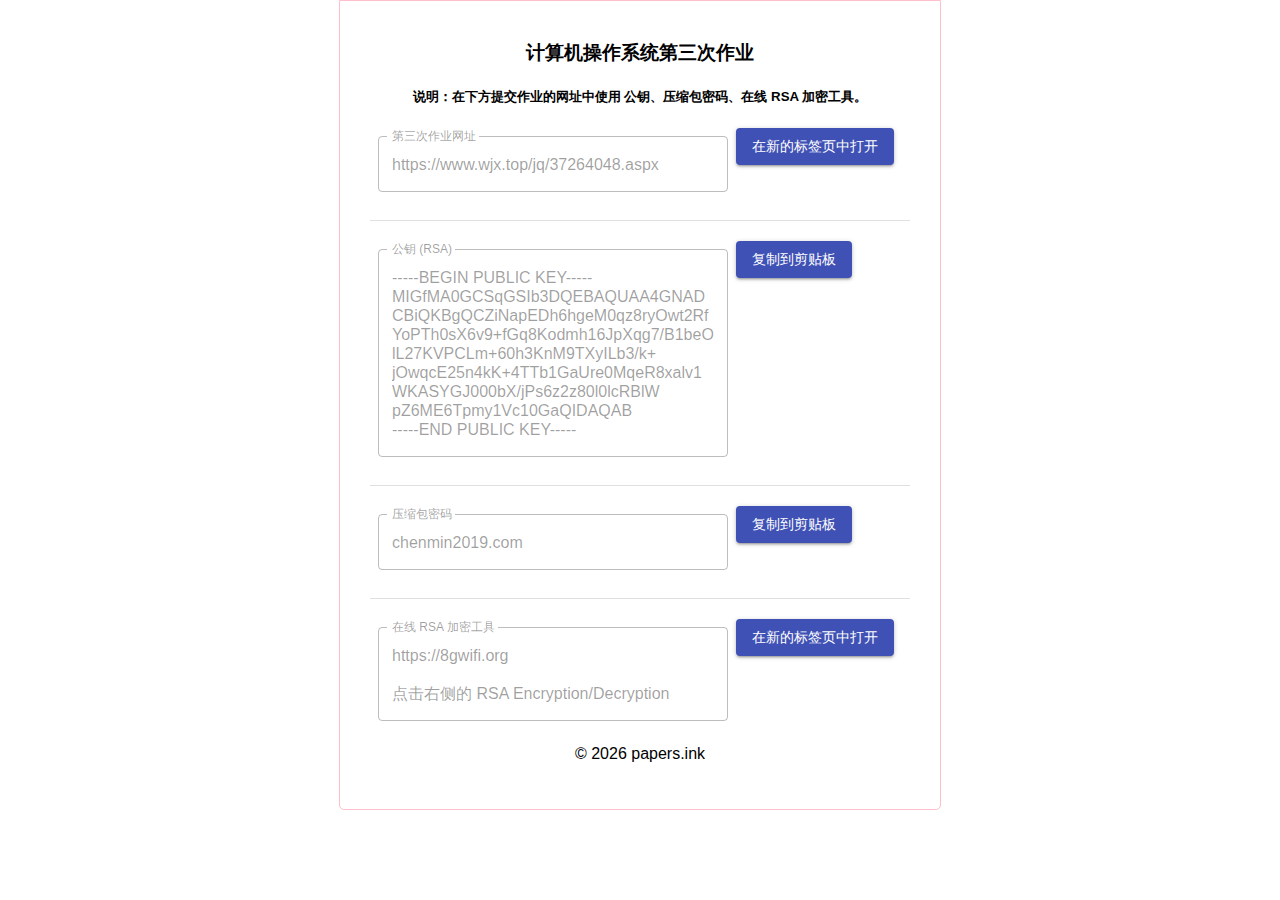
==== os/index.html @ a88f01a9 "add os" ====
<!doctype html><html lang="en"><head><meta charset="utf-8"/><link rel="shortcut icon" href="/os/favicon.ico"/><meta name="viewport" content="width=device-width,initial-scale=1,shrink-to-fit=no"/><meta name="theme-color" content="#000000"/><link rel="manifest" href="/os/manifest.json"/><base href="/os/"/><title>OS 作业提交助手</title><link href="/os/static/css/main.c0649685.chunk.css" rel="stylesheet"></head><body><noscript>You need to enable JavaScript to run this app.</noscript><div id="root"></div><script>!function(l){function e(e){for(var r,t,n=e[0],o=e[1],u=e[2],f=0,i=[];f<n.length;f++)t=n[f],p[t]&&i.push(p[t][0]),p[t]=0;for(r in o)Object.prototype.hasOwnProperty.call(o,r)&&(l[r]=o[r]);for(s&&s(e);i.length;)i.shift()();return c.push.apply(c,u||[]),a()}function a(){for(var e,r=0;r<c.length;r++){for(var t=c[r],n=!0,o=1;o<t.length;o++){var u=t[o];0!==p[u]&&(n=!1)}n&&(c.splice(r--,1),e=f(f.s=t[0]))}return e}var t={},p={1:0},c=[];function f(e){if(t[e])return t[e].exports;var r=t[e]={i:e,l:!1,exports:{}};return l[e].call(r.exports,r,r.exports,f),r.l=!0,r.exports}f.m=l,f.c=t,f.d=function(e,r,t){f.o(e,r)||Object.defineProperty(e,r,{enumerable:!0,get:t})},f.r=function(e){"undefined"!=typeof Symbol&&Symbol.toStringTag&&Object.defineProperty(e,Symbol.toStringTag,{value:"Module"}),Object.defineProperty(e,"__esModule",{value:!0})},f.t=function(r,e){if(1&e&&(r=f(r)),8&e)return r;if(4&e&&"object"==typeof r&&r&&r.__esModule)return r;var t=Object.create(null);if(f.r(t),Object.defineProperty(t,"default",{enumerable:!0,value:r}),2&e&&"string"!=typeof r)for(var n in r)f.d(t,n,function(e){return r[e]}.bind(null,n));return t},f.n=function(e){var r=e&&e.__esModule?function(){return e.default}:function(){return e};return f.d(r,"a",r),r},f.o=function(e,r){return Object.prototype.hasOwnProperty.call(e,r)},f.p="/os/";var r=window.webpackJsonp=window.webpackJsonp||[],n=r.push.bind(r);r.push=e,r=r.slice();for(var o=0;o<r.length;o++)e(r[o]);var s=n;a()}([])</script><script src="/os/static/js/2.88a5b296.chunk.js"></script><script src="/os/static/js/main.2ebedd11.chunk.js"></script></body></html>
---- os/static/css/main.c0649685.chunk.css ----
body{margin:0;padding:0;font-family:-apple-system,BlinkMacSystemFont,Segoe UI,Roboto,Oxygen,Ubuntu,Cantarell,Fira Sans,Droid Sans,Helvetica Neue,sans-serif;-webkit-font-smoothing:antialiased;-moz-osx-font-smoothing:grayscale}code{font-family:source-code-pro,Menlo,Monaco,Consolas,Courier New,monospace}.App{text-align:center;padding-top:20px;padding-bottom:30px;max-width:600px;min-width:400px;margin:0 auto;border:1px solid pink;border-radius:0 0 5px 5px}
/*# sourceMappingURL=main.c0649685.chunk.css.map */
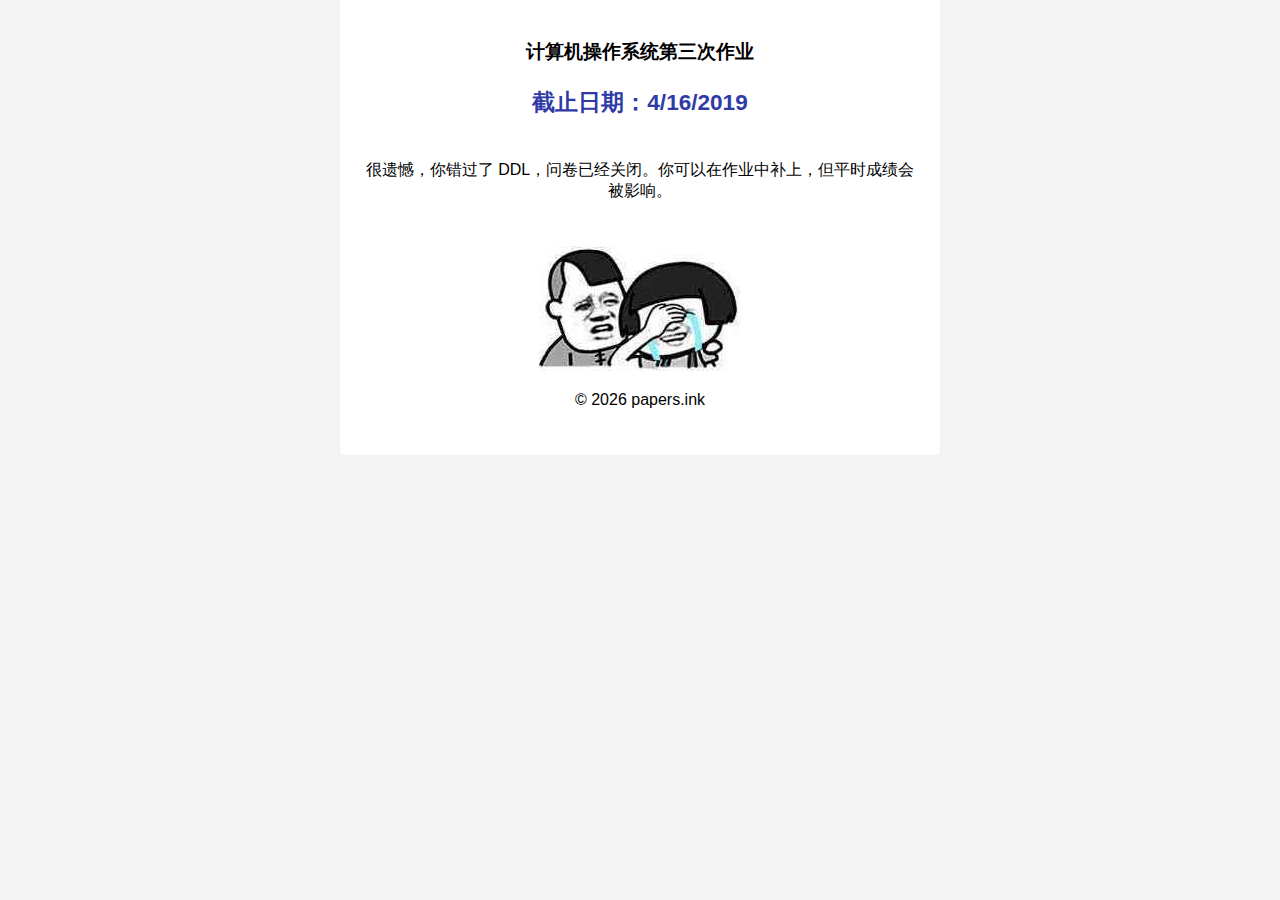
==== commit 9aa30265: "update os" ====
--- a/os/index.html
+++ b/os/index.html
@@ -1 +1 @@
-<!doctype html><html lang="en"><head><meta charset="utf-8"/><link rel="shortcut icon" href="/os/favicon.ico"/><meta name="viewport" content="width=device-width,initial-scale=1,shrink-to-fit=no"/><meta name="theme-color" content="#000000"/><link rel="manifest" href="/os/manifest.json"/><base href="/os/"/><title>OS 作业提交助手</title><link href="/os/static/css/main.c0649685.chunk.css" rel="stylesheet"></head><body><noscript>You need to enable JavaScript to run this app.</noscript><div id="root"></div><script>!function(l){function e(e){for(var r,t,n=e[0],o=e[1],u=e[2],f=0,i=[];f<n.length;f++)t=n[f],p[t]&&i.push(p[t][0]),p[t]=0;for(r in o)Object.prototype.hasOwnProperty.call(o,r)&&(l[r]=o[r]);for(s&&s(e);i.length;)i.shift()();return c.push.apply(c,u||[]),a()}function a(){for(var e,r=0;r<c.length;r++){for(var t=c[r],n=!0,o=1;o<t.length;o++){var u=t[o];0!==p[u]&&(n=!1)}n&&(c.splice(r--,1),e=f(f.s=t[0]))}return e}var t={},p={1:0},c=[];function f(e){if(t[e])return t[e].exports;var r=t[e]={i:e,l:!1,exports:{}};return l[e].call(r.exports,r,r.exports,f),r.l=!0,r.exports}f.m=l,f.c=t,f.d=function(e,r,t){f.o(e,r)||Object.defineProperty(e,r,{enumerable:!0,get:t})},f.r=function(e){"undefined"!=typeof Symbol&&Symbol.toStringTag&&Object.defineProperty(e,Symbol.toStringTag,{value:"Module"}),Object.defineProperty(e,"__esModule",{value:!0})},f.t=function(r,e){if(1&e&&(r=f(r)),8&e)return r;if(4&e&&"object"==typeof r&&r&&r.__esModule)return r;var t=Object.create(null);if(f.r(t),Object.defineProperty(t,"default",{enumerable:!0,value:r}),2&e&&"string"!=typeof r)for(var n in r)f.d(t,n,function(e){return r[e]}.bind(null,n));return t},f.n=function(e){var r=e&&e.__esModule?function(){return e.default}:function(){return e};return f.d(r,"a",r),r},f.o=function(e,r){return Object.prototype.hasOwnProperty.call(e,r)},f.p="/os/";var r=window.webpackJsonp=window.webpackJsonp||[],n=r.push.bind(r);r.push=e,r=r.slice();for(var o=0;o<r.length;o++)e(r[o]);var s=n;a()}([])</script><script src="/os/static/js/2.88a5b296.chunk.js"></script><script src="/os/static/js/main.2ebedd11.chunk.js"></script></body></html>+<!doctype html><html lang="en"><head><script async src="https://www.googletagmanager.com/gtag/js?id=UA-138005382-1"></script><meta charset="utf-8"/><link rel="shortcut icon" href="/os/favicon.ico"/><meta name="viewport" content="width=device-width,initial-scale=1,shrink-to-fit=no"/><meta name="theme-color" content="#000000"/><link rel="manifest" href="/os/manifest.json"/><base href="/os/"/><title>OS 作业提交助手</title><link href="/os/static/css/main.f5364f6a.chunk.css" rel="stylesheet"></head><body><noscript>You need to enable JavaScript to run this app.</noscript><div id="root"></div><script>!function(l){function e(e){for(var r,t,n=e[0],o=e[1],u=e[2],f=0,i=[];f<n.length;f++)t=n[f],p[t]&&i.push(p[t][0]),p[t]=0;for(r in o)Object.prototype.hasOwnProperty.call(o,r)&&(l[r]=o[r]);for(s&&s(e);i.length;)i.shift()();return c.push.apply(c,u||[]),a()}function a(){for(var e,r=0;r<c.length;r++){for(var t=c[r],n=!0,o=1;o<t.length;o++){var u=t[o];0!==p[u]&&(n=!1)}n&&(c.splice(r--,1),e=f(f.s=t[0]))}return e}var t={},p={1:0},c=[];function f(e){if(t[e])return t[e].exports;var r=t[e]={i:e,l:!1,exports:{}};return l[e].call(r.exports,r,r.exports,f),r.l=!0,r.exports}f.m=l,f.c=t,f.d=function(e,r,t){f.o(e,r)||Object.defineProperty(e,r,{enumerable:!0,get:t})},f.r=function(e){"undefined"!=typeof Symbol&&Symbol.toStringTag&&Object.defineProperty(e,Symbol.toStringTag,{value:"Module"}),Object.defineProperty(e,"__esModule",{value:!0})},f.t=function(r,e){if(1&e&&(r=f(r)),8&e)return r;if(4&e&&"object"==typeof r&&r&&r.__esModule)return r;var t=Object.create(null);if(f.r(t),Object.defineProperty(t,"default",{enumerable:!0,value:r}),2&e&&"string"!=typeof r)for(var n in r)f.d(t,n,function(e){return r[e]}.bind(null,n));return t},f.n=function(e){var r=e&&e.__esModule?function(){return e.default}:function(){return e};return f.d(r,"a",r),r},f.o=function(e,r){return Object.prototype.hasOwnProperty.call(e,r)},f.p="/os/";var r=window.webpackJsonp=window.webpackJsonp||[],n=r.push.bind(r);r.push=e,r=r.slice();for(var o=0;o<r.length;o++)e(r[o]);var s=n;a()}([])</script><script src="/os/static/js/2.5c1260f5.chunk.js"></script><script src="/os/static/js/main.ce7d5a86.chunk.js"></script></body><script>function gtag(){dataLayer.push(arguments)}window.dataLayer=window.dataLayer||[],gtag("js",new Date),gtag("config","UA-138005382-1")</script></html>--- a/os/static/css/main.f5364f6a.chunk.css
+++ b/os/static/css/main.f5364f6a.chunk.css
@@ -0,0 +1,2 @@
+body{margin:0;padding:0;font-family:-apple-system,BlinkMacSystemFont,Segoe UI,Roboto,Oxygen,Ubuntu,Cantarell,Fira Sans,Droid Sans,Helvetica Neue,sans-serif;-webkit-font-smoothing:antialiased;-moz-osx-font-smoothing:grayscale}code{font-family:source-code-pro,Menlo,Monaco,Consolas,Courier New,monospace}body{background-color:#f3f3f3}.App{text-align:center;padding-top:20px;padding-bottom:30px;max-width:600px;min-width:400px;background-color:#fff;border-top:none;border-radius:0 0 5px 5px;box-shadow:#f3f3f3;margin:0 auto 40px}strong{font-weight:800;font-size:1.7em;color:#303aa6}label{color:#303aa6!important;font-weight:800!important}
+/*# sourceMappingURL=main.f5364f6a.chunk.css.map */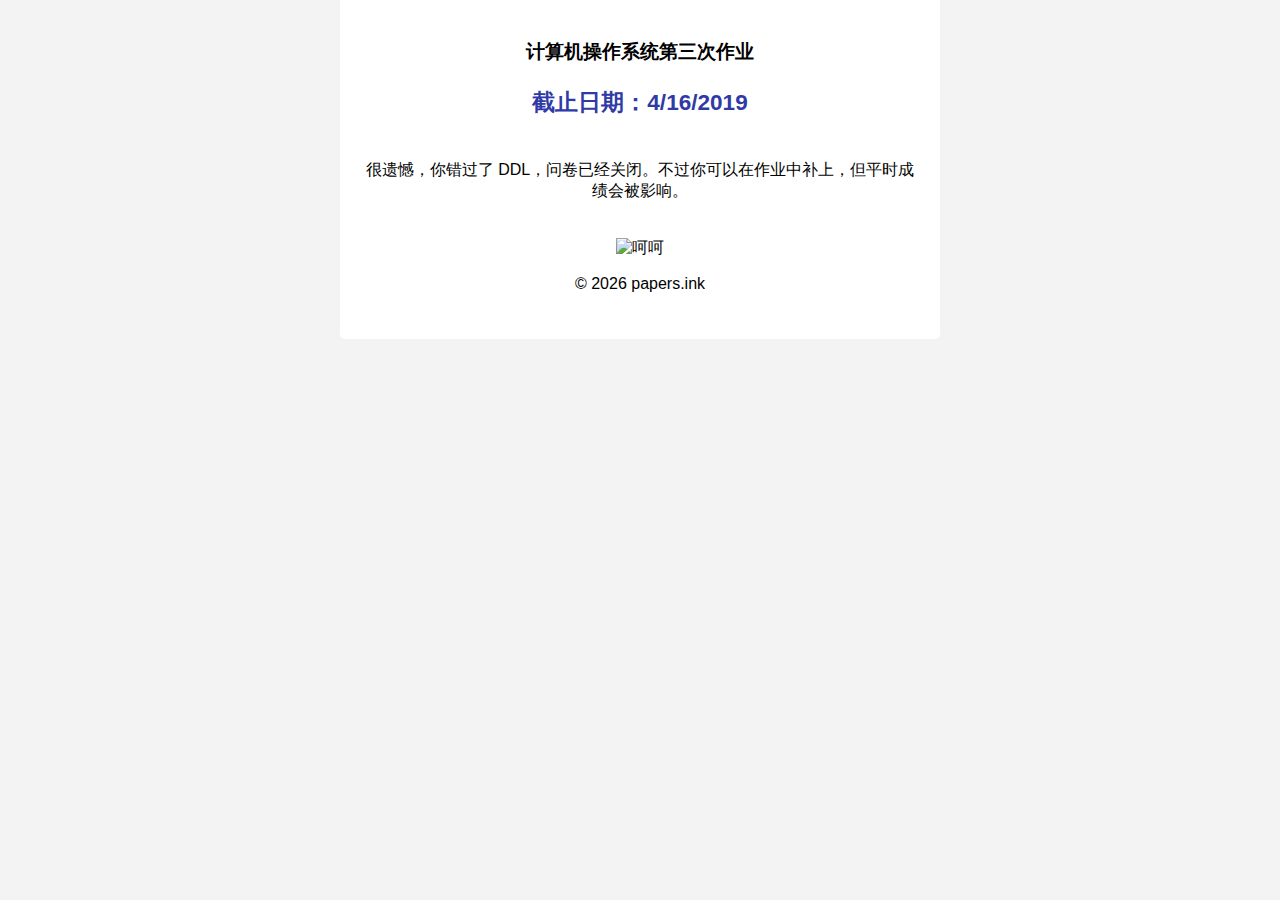
==== commit e867580c: "update content" ====
--- a/os/index.html
+++ b/os/index.html
@@ -1 +1 @@
-<!doctype html><html lang="en"><head><script async src="https://www.googletagmanager.com/gtag/js?id=UA-138005382-1"></script><meta charset="utf-8"/><link rel="shortcut icon" href="/os/favicon.ico"/><meta name="viewport" content="width=device-width,initial-scale=1,shrink-to-fit=no"/><meta name="theme-color" content="#000000"/><link rel="manifest" href="/os/manifest.json"/><base href="/os/"/><title>OS 作业提交助手</title><link href="/os/static/css/main.f5364f6a.chunk.css" rel="stylesheet"></head><body><noscript>You need to enable JavaScript to run this app.</noscript><div id="root"></div><script>!function(l){function e(e){for(var r,t,n=e[0],o=e[1],u=e[2],f=0,i=[];f<n.length;f++)t=n[f],p[t]&&i.push(p[t][0]),p[t]=0;for(r in o)Object.prototype.hasOwnProperty.call(o,r)&&(l[r]=o[r]);for(s&&s(e);i.length;)i.shift()();return c.push.apply(c,u||[]),a()}function a(){for(var e,r=0;r<c.length;r++){for(var t=c[r],n=!0,o=1;o<t.length;o++){var u=t[o];0!==p[u]&&(n=!1)}n&&(c.splice(r--,1),e=f(f.s=t[0]))}return e}var t={},p={1:0},c=[];function f(e){if(t[e])return t[e].exports;var r=t[e]={i:e,l:!1,exports:{}};return l[e].call(r.exports,r,r.exports,f),r.l=!0,r.exports}f.m=l,f.c=t,f.d=function(e,r,t){f.o(e,r)||Object.defineProperty(e,r,{enumerable:!0,get:t})},f.r=function(e){"undefined"!=typeof Symbol&&Symbol.toStringTag&&Object.defineProperty(e,Symbol.toStringTag,{value:"Module"}),Object.defineProperty(e,"__esModule",{value:!0})},f.t=function(r,e){if(1&e&&(r=f(r)),8&e)return r;if(4&e&&"object"==typeof r&&r&&r.__esModule)return r;var t=Object.create(null);if(f.r(t),Object.defineProperty(t,"default",{enumerable:!0,value:r}),2&e&&"string"!=typeof r)for(var n in r)f.d(t,n,function(e){return r[e]}.bind(null,n));return t},f.n=function(e){var r=e&&e.__esModule?function(){return e.default}:function(){return e};return f.d(r,"a",r),r},f.o=function(e,r){return Object.prototype.hasOwnProperty.call(e,r)},f.p="/os/";var r=window.webpackJsonp=window.webpackJsonp||[],n=r.push.bind(r);r.push=e,r=r.slice();for(var o=0;o<r.length;o++)e(r[o]);var s=n;a()}([])</script><script src="/os/static/js/2.5c1260f5.chunk.js"></script><script src="/os/static/js/main.ce7d5a86.chunk.js"></script></body><script>function gtag(){dataLayer.push(arguments)}window.dataLayer=window.dataLayer||[],gtag("js",new Date),gtag("config","UA-138005382-1")</script></html>+<!doctype html><html lang="en"><head><script async src="https://www.googletagmanager.com/gtag/js?id=UA-138005382-1"></script><meta charset="utf-8"/><link rel="shortcut icon" href="/os/favicon.ico"/><meta name="viewport" content="width=device-width,initial-scale=1,shrink-to-fit=no"/><meta name="theme-color" content="#000000"/><link rel="manifest" href="/os/manifest.json"/><base href="/os/"/><title>OS 作业提交助手</title><link href="/os/static/css/main.f5364f6a.chunk.css" rel="stylesheet"></head><body><noscript>You need to enable JavaScript to run this app.</noscript><div id="root"></div><script>!function(l){function e(e){for(var r,t,n=e[0],o=e[1],u=e[2],f=0,i=[];f<n.length;f++)t=n[f],p[t]&&i.push(p[t][0]),p[t]=0;for(r in o)Object.prototype.hasOwnProperty.call(o,r)&&(l[r]=o[r]);for(s&&s(e);i.length;)i.shift()();return c.push.apply(c,u||[]),a()}function a(){for(var e,r=0;r<c.length;r++){for(var t=c[r],n=!0,o=1;o<t.length;o++){var u=t[o];0!==p[u]&&(n=!1)}n&&(c.splice(r--,1),e=f(f.s=t[0]))}return e}var t={},p={1:0},c=[];function f(e){if(t[e])return t[e].exports;var r=t[e]={i:e,l:!1,exports:{}};return l[e].call(r.exports,r,r.exports,f),r.l=!0,r.exports}f.m=l,f.c=t,f.d=function(e,r,t){f.o(e,r)||Object.defineProperty(e,r,{enumerable:!0,get:t})},f.r=function(e){"undefined"!=typeof Symbol&&Symbol.toStringTag&&Object.defineProperty(e,Symbol.toStringTag,{value:"Module"}),Object.defineProperty(e,"__esModule",{value:!0})},f.t=function(r,e){if(1&e&&(r=f(r)),8&e)return r;if(4&e&&"object"==typeof r&&r&&r.__esModule)return r;var t=Object.create(null);if(f.r(t),Object.defineProperty(t,"default",{enumerable:!0,value:r}),2&e&&"string"!=typeof r)for(var n in r)f.d(t,n,function(e){return r[e]}.bind(null,n));return t},f.n=function(e){var r=e&&e.__esModule?function(){return e.default}:function(){return e};return f.d(r,"a",r),r},f.o=function(e,r){return Object.prototype.hasOwnProperty.call(e,r)},f.p="/os/";var r=window.webpackJsonp=window.webpackJsonp||[],n=r.push.bind(r);r.push=e,r=r.slice();for(var o=0;o<r.length;o++)e(r[o]);var s=n;a()}([])</script><script src="/os/static/js/2.8ca3c880.chunk.js"></script><script src="/os/static/js/main.235b3689.chunk.js"></script></body><script>function gtag(){dataLayer.push(arguments)}window.dataLayer=window.dataLayer||[],gtag("js",new Date),gtag("config","UA-138005382-1")</script></html>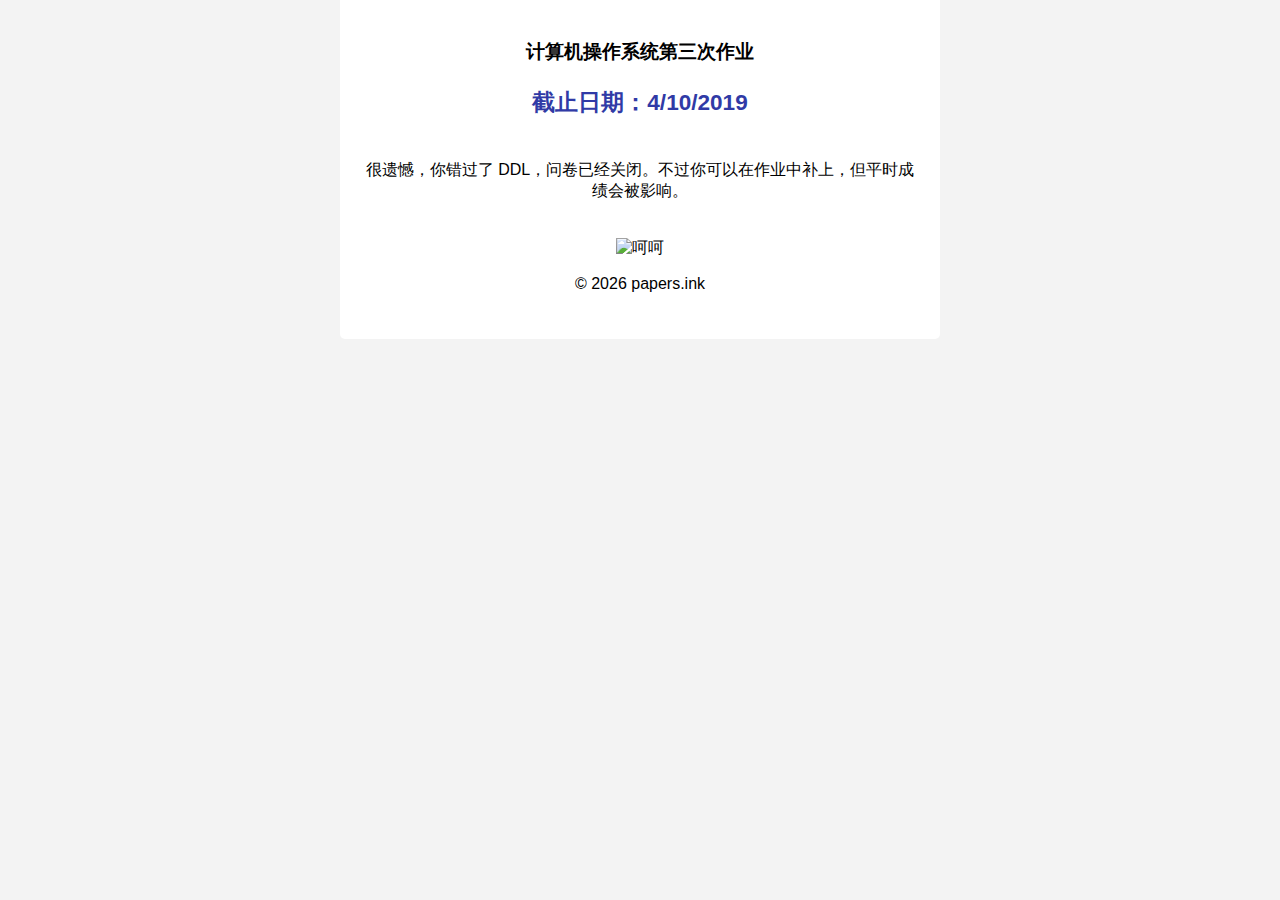
==== commit ed93cdb9: "update" ====
--- a/os/index.html
+++ b/os/index.html
@@ -1 +1 @@
-<!doctype html><html lang="en"><head><script async src="https://www.googletagmanager.com/gtag/js?id=UA-138005382-1"></script><meta charset="utf-8"/><link rel="shortcut icon" href="/os/favicon.ico"/><meta name="viewport" content="width=device-width,initial-scale=1,shrink-to-fit=no"/><meta name="theme-color" content="#000000"/><link rel="manifest" href="/os/manifest.json"/><base href="/os/"/><title>OS 作业提交助手</title><link href="/os/static/css/main.f5364f6a.chunk.css" rel="stylesheet"></head><body><noscript>You need to enable JavaScript to run this app.</noscript><div id="root"></div><script>!function(l){function e(e){for(var r,t,n=e[0],o=e[1],u=e[2],f=0,i=[];f<n.length;f++)t=n[f],p[t]&&i.push(p[t][0]),p[t]=0;for(r in o)Object.prototype.hasOwnProperty.call(o,r)&&(l[r]=o[r]);for(s&&s(e);i.length;)i.shift()();return c.push.apply(c,u||[]),a()}function a(){for(var e,r=0;r<c.length;r++){for(var t=c[r],n=!0,o=1;o<t.length;o++){var u=t[o];0!==p[u]&&(n=!1)}n&&(c.splice(r--,1),e=f(f.s=t[0]))}return e}var t={},p={1:0},c=[];function f(e){if(t[e])return t[e].exports;var r=t[e]={i:e,l:!1,exports:{}};return l[e].call(r.exports,r,r.exports,f),r.l=!0,r.exports}f.m=l,f.c=t,f.d=function(e,r,t){f.o(e,r)||Object.defineProperty(e,r,{enumerable:!0,get:t})},f.r=function(e){"undefined"!=typeof Symbol&&Symbol.toStringTag&&Object.defineProperty(e,Symbol.toStringTag,{value:"Module"}),Object.defineProperty(e,"__esModule",{value:!0})},f.t=function(r,e){if(1&e&&(r=f(r)),8&e)return r;if(4&e&&"object"==typeof r&&r&&r.__esModule)return r;var t=Object.create(null);if(f.r(t),Object.defineProperty(t,"default",{enumerable:!0,value:r}),2&e&&"string"!=typeof r)for(var n in r)f.d(t,n,function(e){return r[e]}.bind(null,n));return t},f.n=function(e){var r=e&&e.__esModule?function(){return e.default}:function(){return e};return f.d(r,"a",r),r},f.o=function(e,r){return Object.prototype.hasOwnProperty.call(e,r)},f.p="/os/";var r=window.webpackJsonp=window.webpackJsonp||[],n=r.push.bind(r);r.push=e,r=r.slice();for(var o=0;o<r.length;o++)e(r[o]);var s=n;a()}([])</script><script src="/os/static/js/2.8ca3c880.chunk.js"></script><script src="/os/static/js/main.235b3689.chunk.js"></script></body><script>function gtag(){dataLayer.push(arguments)}window.dataLayer=window.dataLayer||[],gtag("js",new Date),gtag("config","UA-138005382-1")</script></html>+<!doctype html><html lang="en"><head><script async src="https://www.googletagmanager.com/gtag/js?id=UA-138005382-1"></script><meta charset="utf-8"/><link rel="shortcut icon" href="/os/favicon.ico"/><meta name="viewport" content="width=device-width,initial-scale=1,shrink-to-fit=no"/><meta name="theme-color" content="#000000"/><link rel="manifest" href="/os/manifest.json"/><base href="/os/"/><title>OS 作业提交助手</title><link href="/os/static/css/main.f5364f6a.chunk.css" rel="stylesheet"></head><body><noscript>You need to enable JavaScript to run this app.</noscript><div id="root"></div><script>!function(l){function e(e){for(var r,t,n=e[0],o=e[1],u=e[2],f=0,i=[];f<n.length;f++)t=n[f],p[t]&&i.push(p[t][0]),p[t]=0;for(r in o)Object.prototype.hasOwnProperty.call(o,r)&&(l[r]=o[r]);for(s&&s(e);i.length;)i.shift()();return c.push.apply(c,u||[]),a()}function a(){for(var e,r=0;r<c.length;r++){for(var t=c[r],n=!0,o=1;o<t.length;o++){var u=t[o];0!==p[u]&&(n=!1)}n&&(c.splice(r--,1),e=f(f.s=t[0]))}return e}var t={},p={1:0},c=[];function f(e){if(t[e])return t[e].exports;var r=t[e]={i:e,l:!1,exports:{}};return l[e].call(r.exports,r,r.exports,f),r.l=!0,r.exports}f.m=l,f.c=t,f.d=function(e,r,t){f.o(e,r)||Object.defineProperty(e,r,{enumerable:!0,get:t})},f.r=function(e){"undefined"!=typeof Symbol&&Symbol.toStringTag&&Object.defineProperty(e,Symbol.toStringTag,{value:"Module"}),Object.defineProperty(e,"__esModule",{value:!0})},f.t=function(r,e){if(1&e&&(r=f(r)),8&e)return r;if(4&e&&"object"==typeof r&&r&&r.__esModule)return r;var t=Object.create(null);if(f.r(t),Object.defineProperty(t,"default",{enumerable:!0,value:r}),2&e&&"string"!=typeof r)for(var n in r)f.d(t,n,function(e){return r[e]}.bind(null,n));return t},f.n=function(e){var r=e&&e.__esModule?function(){return e.default}:function(){return e};return f.d(r,"a",r),r},f.o=function(e,r){return Object.prototype.hasOwnProperty.call(e,r)},f.p="/os/";var r=window.webpackJsonp=window.webpackJsonp||[],n=r.push.bind(r);r.push=e,r=r.slice();for(var o=0;o<r.length;o++)e(r[o]);var s=n;a()}([])</script><script src="/os/static/js/2.8ca3c880.chunk.js"></script><script src="/os/static/js/main.719337b9.chunk.js"></script></body><script>function gtag(){dataLayer.push(arguments)}window.dataLayer=window.dataLayer||[],gtag("js",new Date),gtag("config","UA-138005382-1")</script></html>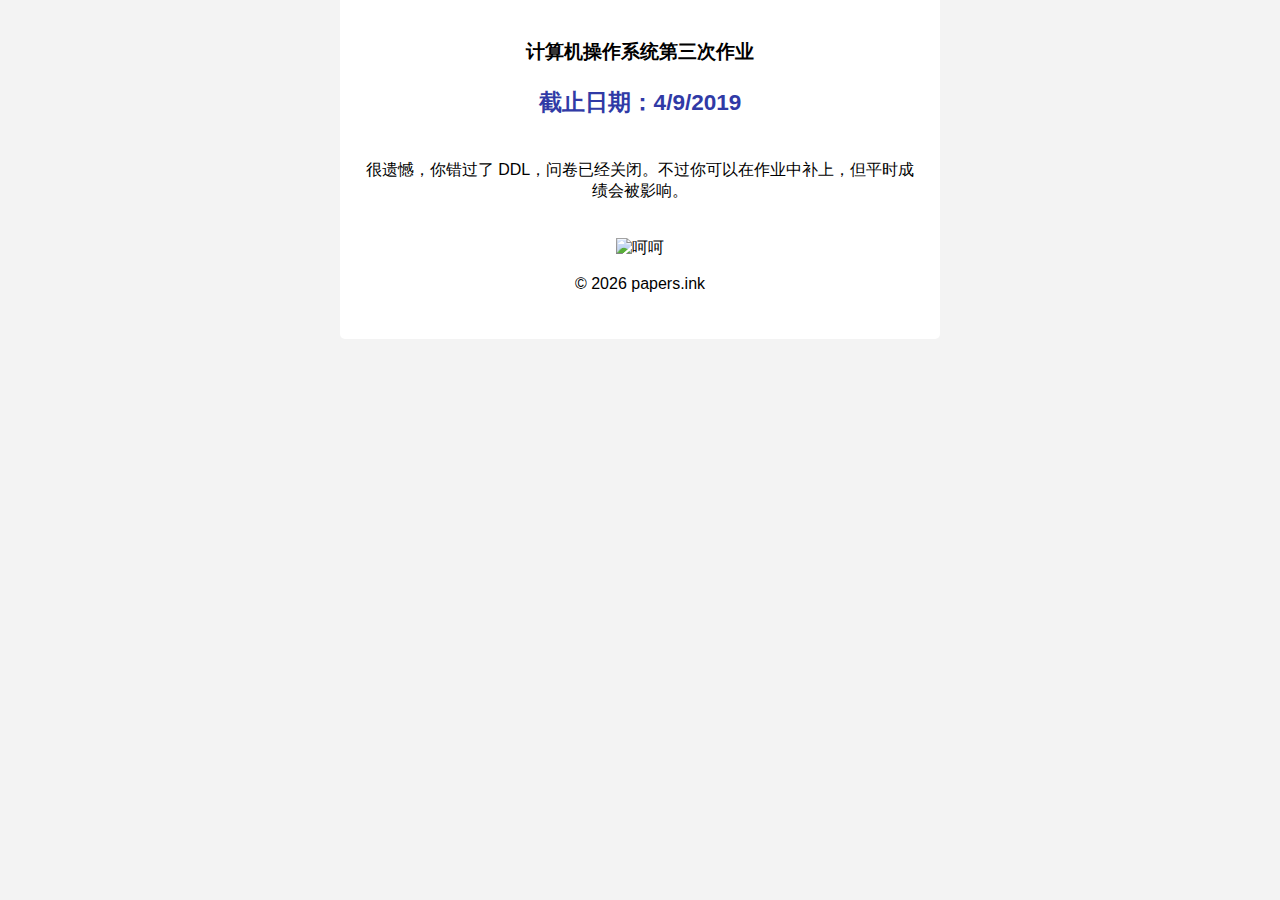
==== commit 583c1182: "update" ====
--- a/os/index.html
+++ b/os/index.html
@@ -1 +1 @@
-<!doctype html><html lang="en"><head><script async src="https://www.googletagmanager.com/gtag/js?id=UA-138005382-1"></script><meta charset="utf-8"/><link rel="shortcut icon" href="/os/favicon.ico"/><meta name="viewport" content="width=device-width,initial-scale=1,shrink-to-fit=no"/><meta name="theme-color" content="#000000"/><link rel="manifest" href="/os/manifest.json"/><base href="/os/"/><title>OS 作业提交助手</title><link href="/os/static/css/main.f5364f6a.chunk.css" rel="stylesheet"></head><body><noscript>You need to enable JavaScript to run this app.</noscript><div id="root"></div><script>!function(l){function e(e){for(var r,t,n=e[0],o=e[1],u=e[2],f=0,i=[];f<n.length;f++)t=n[f],p[t]&&i.push(p[t][0]),p[t]=0;for(r in o)Object.prototype.hasOwnProperty.call(o,r)&&(l[r]=o[r]);for(s&&s(e);i.length;)i.shift()();return c.push.apply(c,u||[]),a()}function a(){for(var e,r=0;r<c.length;r++){for(var t=c[r],n=!0,o=1;o<t.length;o++){var u=t[o];0!==p[u]&&(n=!1)}n&&(c.splice(r--,1),e=f(f.s=t[0]))}return e}var t={},p={1:0},c=[];function f(e){if(t[e])return t[e].exports;var r=t[e]={i:e,l:!1,exports:{}};return l[e].call(r.exports,r,r.exports,f),r.l=!0,r.exports}f.m=l,f.c=t,f.d=function(e,r,t){f.o(e,r)||Object.defineProperty(e,r,{enumerable:!0,get:t})},f.r=function(e){"undefined"!=typeof Symbol&&Symbol.toStringTag&&Object.defineProperty(e,Symbol.toStringTag,{value:"Module"}),Object.defineProperty(e,"__esModule",{value:!0})},f.t=function(r,e){if(1&e&&(r=f(r)),8&e)return r;if(4&e&&"object"==typeof r&&r&&r.__esModule)return r;var t=Object.create(null);if(f.r(t),Object.defineProperty(t,"default",{enumerable:!0,value:r}),2&e&&"string"!=typeof r)for(var n in r)f.d(t,n,function(e){return r[e]}.bind(null,n));return t},f.n=function(e){var r=e&&e.__esModule?function(){return e.default}:function(){return e};return f.d(r,"a",r),r},f.o=function(e,r){return Object.prototype.hasOwnProperty.call(e,r)},f.p="/os/";var r=window.webpackJsonp=window.webpackJsonp||[],n=r.push.bind(r);r.push=e,r=r.slice();for(var o=0;o<r.length;o++)e(r[o]);var s=n;a()}([])</script><script src="/os/static/js/2.8ca3c880.chunk.js"></script><script src="/os/static/js/main.719337b9.chunk.js"></script></body><script>function gtag(){dataLayer.push(arguments)}window.dataLayer=window.dataLayer||[],gtag("js",new Date),gtag("config","UA-138005382-1")</script></html>+<!doctype html><html lang="en"><head><script async src="https://www.googletagmanager.com/gtag/js?id=UA-138005382-1"></script><meta charset="utf-8"/><link rel="shortcut icon" href="/os/favicon.ico"/><meta name="viewport" content="width=device-width,initial-scale=1,shrink-to-fit=no"/><meta name="theme-color" content="#000000"/><link rel="manifest" href="/os/manifest.json"/><base href="/os/"/><title>OS 作业提交助手</title><link href="/os/static/css/main.f5364f6a.chunk.css" rel="stylesheet"></head><body><noscript>You need to enable JavaScript to run this app.</noscript><div id="root"></div><script>!function(l){function e(e){for(var r,t,n=e[0],o=e[1],u=e[2],f=0,i=[];f<n.length;f++)t=n[f],p[t]&&i.push(p[t][0]),p[t]=0;for(r in o)Object.prototype.hasOwnProperty.call(o,r)&&(l[r]=o[r]);for(s&&s(e);i.length;)i.shift()();return c.push.apply(c,u||[]),a()}function a(){for(var e,r=0;r<c.length;r++){for(var t=c[r],n=!0,o=1;o<t.length;o++){var u=t[o];0!==p[u]&&(n=!1)}n&&(c.splice(r--,1),e=f(f.s=t[0]))}return e}var t={},p={1:0},c=[];function f(e){if(t[e])return t[e].exports;var r=t[e]={i:e,l:!1,exports:{}};return l[e].call(r.exports,r,r.exports,f),r.l=!0,r.exports}f.m=l,f.c=t,f.d=function(e,r,t){f.o(e,r)||Object.defineProperty(e,r,{enumerable:!0,get:t})},f.r=function(e){"undefined"!=typeof Symbol&&Symbol.toStringTag&&Object.defineProperty(e,Symbol.toStringTag,{value:"Module"}),Object.defineProperty(e,"__esModule",{value:!0})},f.t=function(r,e){if(1&e&&(r=f(r)),8&e)return r;if(4&e&&"object"==typeof r&&r&&r.__esModule)return r;var t=Object.create(null);if(f.r(t),Object.defineProperty(t,"default",{enumerable:!0,value:r}),2&e&&"string"!=typeof r)for(var n in r)f.d(t,n,function(e){return r[e]}.bind(null,n));return t},f.n=function(e){var r=e&&e.__esModule?function(){return e.default}:function(){return e};return f.d(r,"a",r),r},f.o=function(e,r){return Object.prototype.hasOwnProperty.call(e,r)},f.p="/os/";var r=window.webpackJsonp=window.webpackJsonp||[],n=r.push.bind(r);r.push=e,r=r.slice();for(var o=0;o<r.length;o++)e(r[o]);var s=n;a()}([])</script><script src="/os/static/js/2.8ca3c880.chunk.js"></script><script src="/os/static/js/main.aea1ec71.chunk.js"></script></body><script>function gtag(){dataLayer.push(arguments)}window.dataLayer=window.dataLayer||[],gtag("js",new Date),gtag("config","UA-138005382-1")</script></html>